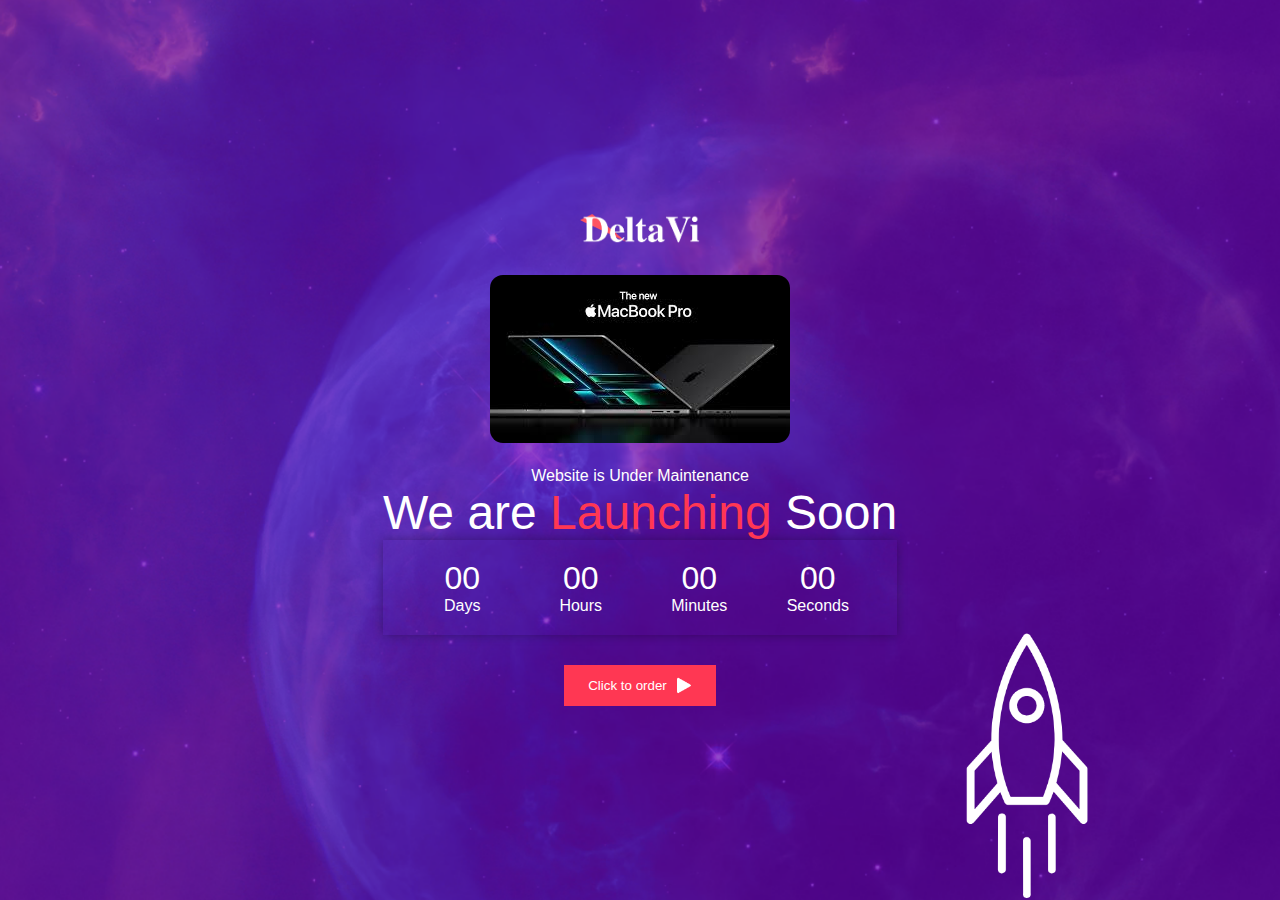
==== index.html @ 840fe6e9 "Update and rename login.html to index.html" ====
<!DOCTYPE html>
<html lang="en">
<head>
    <meta charset="UTF-8">
    <meta name="viewport" content="width=device-width, initial-scale=1.0">
    <link rel="stylesheet" href="style.css" type="text/css">
    <title>Login to </title>
</head>
<body>

    
    
    
    <div class="contianer">
        <img src="images/logo.png" class="logo">
        
        <div class="content">
            
            <img src="images.jpg" class="macbook">
            <p>Website is Under Maintenance</p>
            <h1> We are <span>Launching</span>  Soon</h1>
            <div class="launch-time">
                <div class="my">
                    <p id="days">00</p>
                    <span>Days</span>
                </div>
                <div>
                    <p id="hours">00</p>
                    <span>Hours</span>
                </div>
                <div>
                    <p id="minutes">00</p>
                    <span>Minutes</span>
                </div>
                <div>
                    <p id="seconds">00</p>
                    <span>Seconds</span>
                </div>
            </div>
            <button type="button"> Click to order  <img src="images/triangle.png"></button>
        </div>
      <img src="images/rocket.png" class="rocket">
     </div>
    <script>
        var  countDownDate = new Date("Mar 16, 2024 00:00:00").getTime();
        var x = setInterval(function(){
            var now = new Date().getTime();
            var distance = countDownDate - now;

            var days = Math.floor(distance / (1000 * 60 * 60 * 24));
            var hours = Math.floor((distance % (1000 * 60 * 60 * 24)) / (1000 * 60 * 60));
            var minutes = Math.floor((distance % (1000 * 60 * 60)) / (1000 * 60));
            var seconds = Math.floor((distance % (1000 * 60)) / 1000);

         document.getElementById("days").innerHTML = days;
         document.getElementById("hours").innerHTML = hours;
         document.getElementById("minutes").innerHTML = minutes;
         document.getElementById("seconds").innerHTML = seconds;


        },1000)
    </script>


</body>
</html>
---- style.css ----
* {
    margin: 0;
    padding: 0;
    font-family: 'Poppins', sans-serif;
    box-sizing: border-box;
}

body{
    width: 100vw;
    height: 100vh;
    background-image: url('images/background.png'); /* Update background image */
    background-position: center;
    background-size: cover;
    display: flex;
    align-items: center;
    justify-content: center;
    text-align: center;
    padding: 0 20px; /* Adjust padding */
    position: relative;
}

.logo {
    width: 120px;
    padding: 20px 0;
    cursor: pointer;
}

.content {
    color: #fff;
}

.content h1 {
    font-size: 3rem; /* Adjust font size */
    font-weight: 500;
}

.content h1 span {
    color: #ff3753;
}

.content button {
    background-color: #ff3753; /* Add background color */
    border: none;
    outline: none;
    padding: 12px 24px; /* Adjust padding */
    color: #fff;
    display: inline-flex;
    align-items: center;
    margin-top: 30px;
    cursor: pointer;
    transition: background-color 0.3s ease; /* Add transition */
}

.content button:hover {
    background-color: #d8314a; /* Add hover color */
}

.content button img {
    width: 15px;
    margin-left: 10px;
}

.launch-time {
    display: flex;
    justify-content: center;
    box-shadow: 0 0 10px rgba(0, 0, 0, 0.3); /* Add box shadow */
    padding: 20px; /* Add padding */
}

.launch-time div {
    flex-basis: 100px;
    margin: 0 10px; /* Adjust margin */
}

.launch-time div p {
    font-size: 2rem; /* Adjust font size */
}

.rocket {
    width: 250px;
    position: absolute;
    /* Adjust position */
    right: 10%;
    bottom: 0;
    animation: rocket 4s linear infinite;
}

@keyframes rocket {
    0%{
        bottom: 0; /* Update animation start position */
        opacity: 0;
    }
    100% {
        bottom: 105%; /* Update animation end position */
        opacity: 1;
    }
}

.macbook {
    margin-bottom: 20px;
    border-radius: 13px;
}
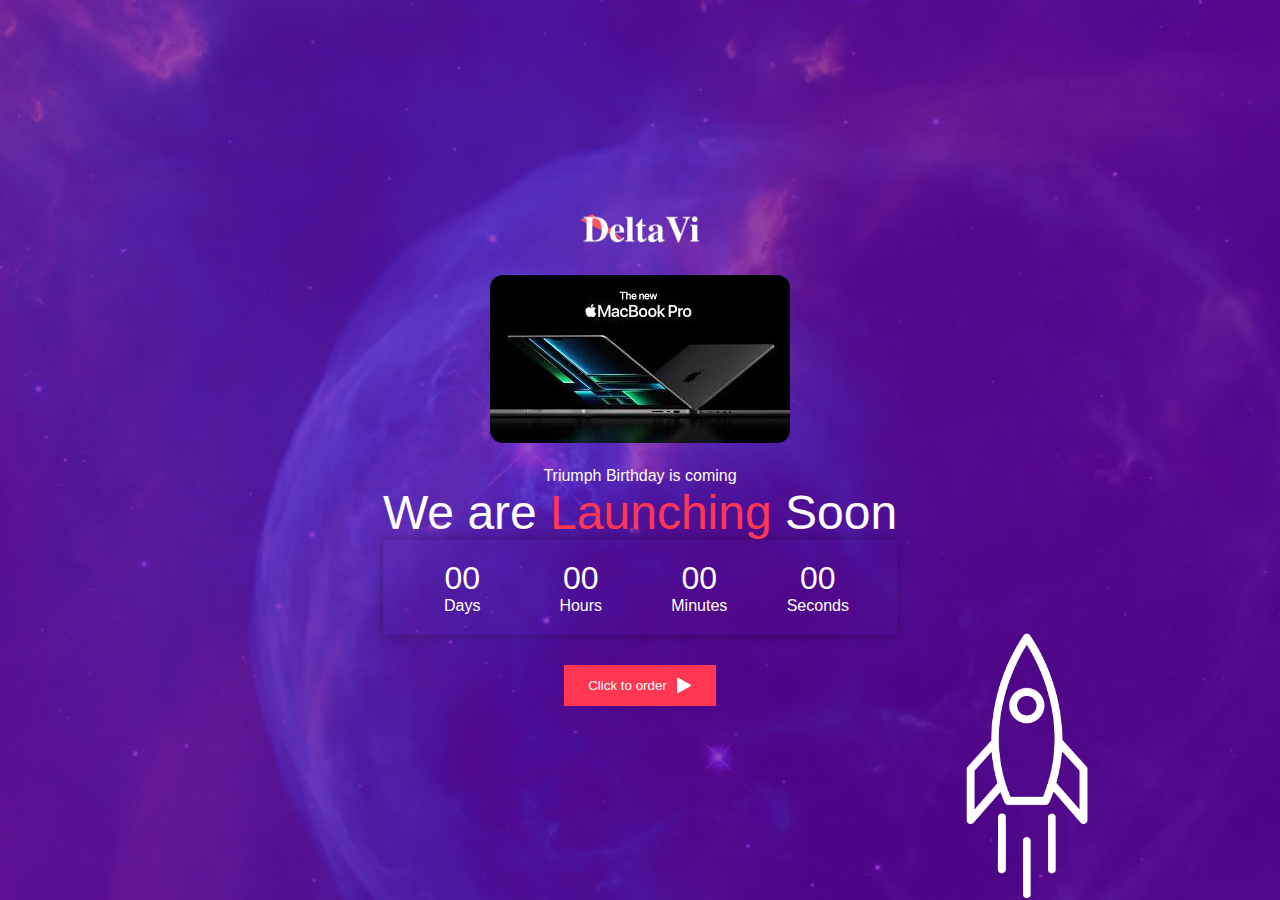
==== commit 4442294c: "First Commit" ====
--- a/index.html
+++ b/index.html
@@ -17,7 +17,7 @@
         <div class="content">
             
             <img src="images.jpg" class="macbook">
-            <p>Website is Under Maintenance</p>
+            <p>Triumph Birthday is coming</p>
             <h1> We are <span>Launching</span>  Soon</h1>
             <div class="launch-time">
                 <div class="my">
@@ -42,7 +42,7 @@
       <img src="images/rocket.png" class="rocket">
      </div>
     <script>
-        var  countDownDate = new Date("Mar 16, 2024 00:00:00").getTime();
+        var  countDownDate = new Date("Dec 11, 2024 00:00:00").getTime();
         var x = setInterval(function(){
             var now = new Date().getTime();
             var distance = countDownDate - now;
